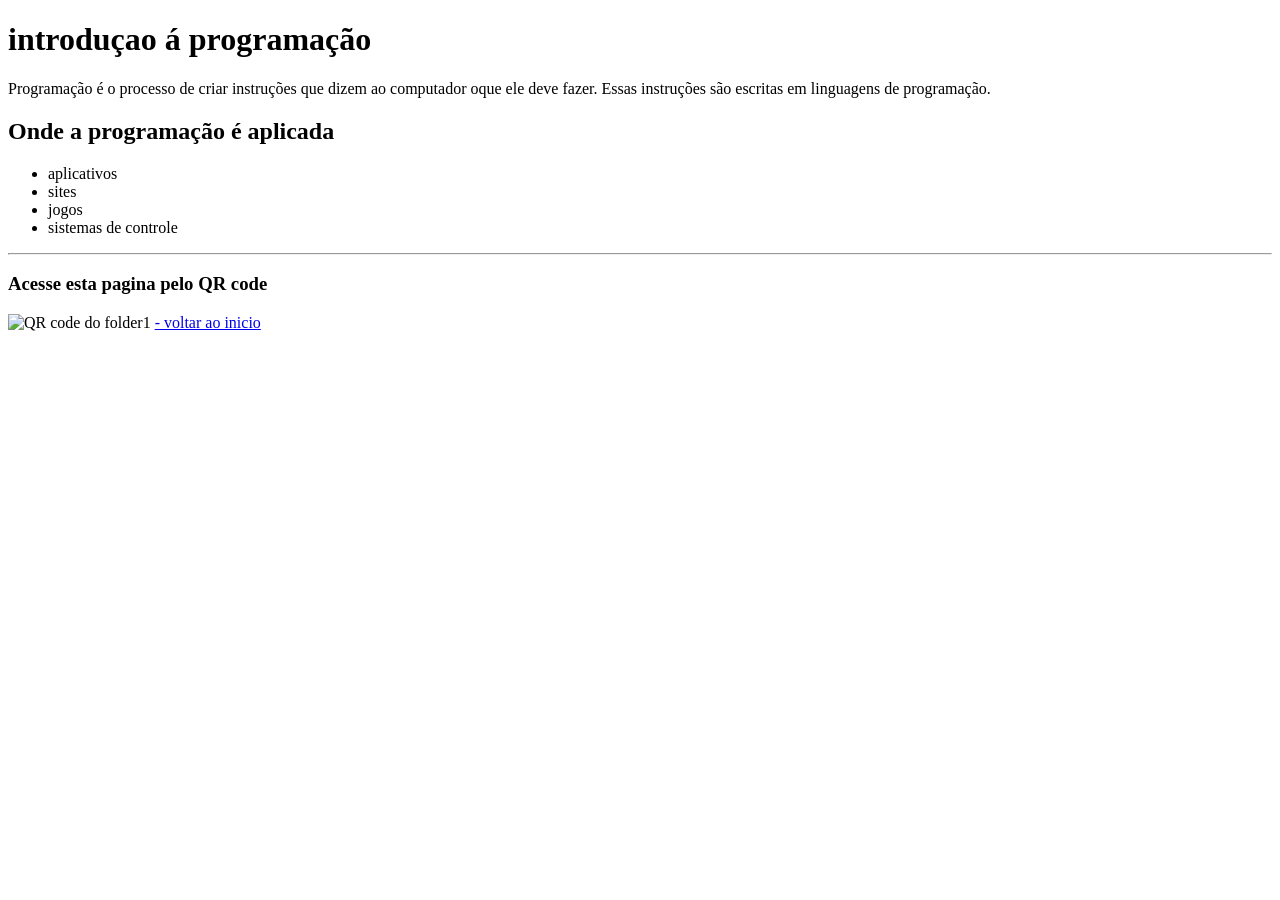
==== folder1.html @ 412d7f66 "Add files via upload" ====
<!DOCTYPE html>
<html lang="en">
<head>
    <meta charset="UTF-8">
    <meta name="viewport" content="width=device-width, initial-scale=1.0">
    <title>1 - Introdução a programação</title>
    <link ref="stylesheet" href="../css/style.css">

</head>
<body>

    <div class="folder">
        <h1>introduçao á programação</h1>

        <p>
            Programação é o processo de criar instruções que dizem ao computador oque ele deve fazer.
            Essas instruções são escritas em linguagens de programação.
        </p>

        <h2>Onde a programação é aplicada</h2>

        <ul>
            <li>aplicativos</li>
            <li>sites</li>
            <li>jogos</li>
            <li>sistemas de controle</li>
        </ul>
        
        <hr>

        <h3> Acesse esta pagina pelo QR code </h3>

        <img

        src="https://api.qrserver.com/v1/create-qr-code/?size=150x150&data=http://meusite/folders/folder1.html"
            alt="QR code do folder1">

        <a href="./index.html"> - voltar ao inicio</a>
    </div>
    
</body>
</html>
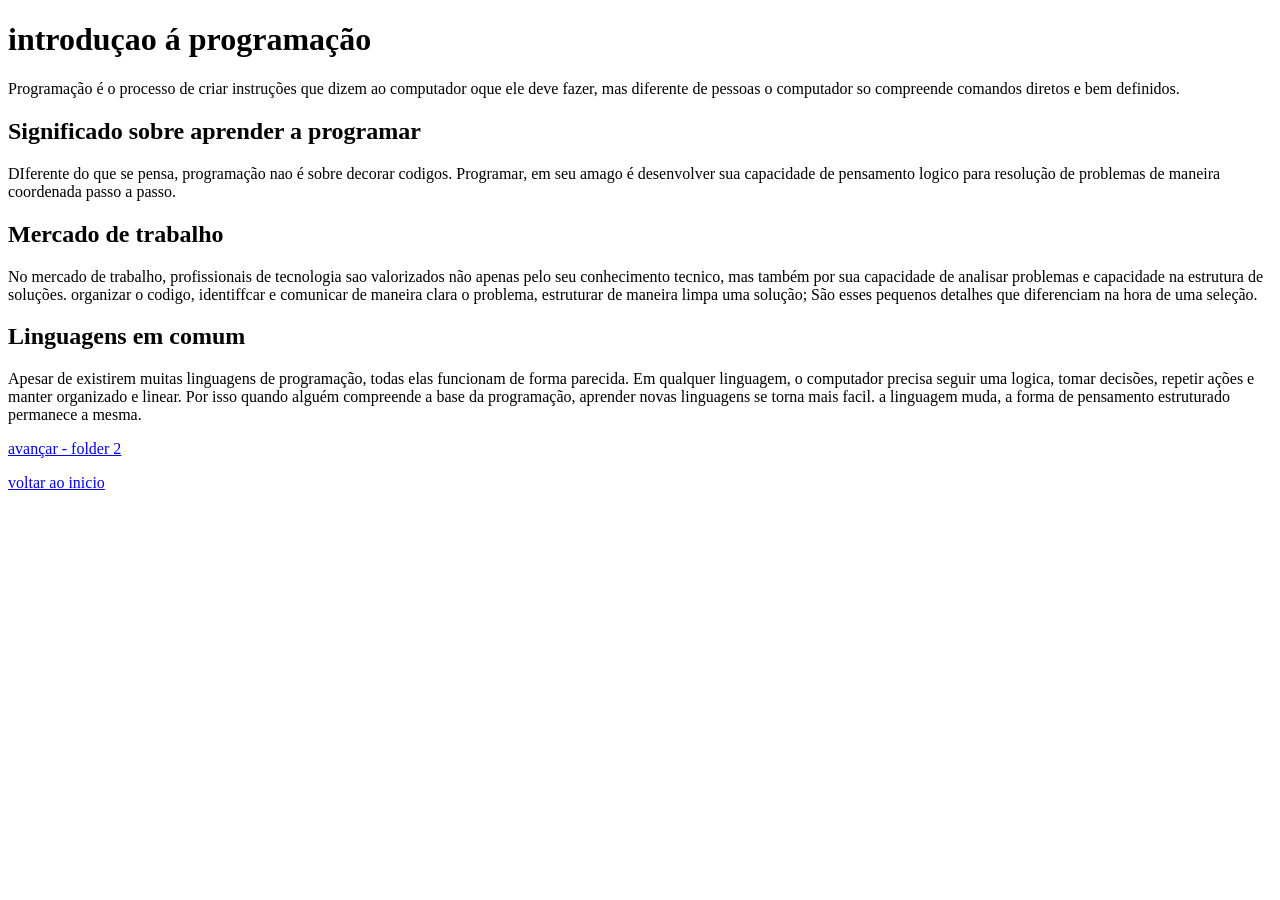
==== commit a34de33a: "Add files via upload" ====
--- a/folder1.html
+++ b/folder1.html
@@ -4,38 +4,59 @@
     <meta charset="UTF-8">
     <meta name="viewport" content="width=device-width, initial-scale=1.0">
     <title>1 - Introdução a programação</title>
-    <link ref="stylesheet" href="../css/style.css">
+    <link rel="stylesheet" href="../3- estrutura html/css/style.css">
 
 </head>
+
+
+
 <body>
 
     <div class="folder">
         <h1>introduçao á programação</h1>
 
         <p>
-            Programação é o processo de criar instruções que dizem ao computador oque ele deve fazer.
-            Essas instruções são escritas em linguagens de programação.
+            Programação é o processo de criar instruções que dizem ao computador oque ele deve fazer, mas
+            diferente de pessoas o computador so compreende comandos diretos e bem definidos.
+            
         </p>
 
-        <h2>Onde a programação é aplicada</h2>
+        <h2>Significado sobre aprender a programar</h2>
 
-        <ul>
-            <li>aplicativos</li>
-            <li>sites</li>
-            <li>jogos</li>
-            <li>sistemas de controle</li>
-        </ul>
+        <p>DIferente do que se pensa, programação nao é sobre decorar codigos. Programar,
+            em seu amago é desenvolver sua capacidade de pensamento logico para resolução
+            de problemas de maneira coordenada passo a passo.
+
+        </p>
         
-        <hr>
+        <h2>Mercado de trabalho</h2>
 
-        <h3> Acesse esta pagina pelo QR code </h3>
+        <p>No mercado de trabalho, profissionais de tecnologia sao valorizados não apenas
+            pelo seu conhecimento tecnico, mas também por sua capacidade de analisar problemas
+            e capacidade na estrutura de soluções. organizar o codigo, identiffcar e comunicar
+            de maneira clara o problema, estruturar de maneira limpa uma solução; São esses 
+            pequenos detalhes que diferenciam na hora de uma seleção.
+        </p>
 
-        <img
 
-        src="https://api.qrserver.com/v1/create-qr-code/?size=150x150&data=http://meusite/folders/folder1.html"
-            alt="QR code do folder1">
+        <h2>Linguagens em comum</h2>
 
-        <a href="./index.html"> - voltar ao inicio</a>
+        <p>Apesar de existirem muitas linguagens de programação, todas elas funcionam de forma 
+            parecida.
+            Em qualquer linguagem, o computador precisa seguir uma logica, tomar decisões,
+            repetir ações e manter organizado e linear.
+            Por isso quando alguém compreende a base da programação, aprender novas linguagens se torna mais facil.
+            a linguagem muda, a forma de pensamento estruturado permanece a mesma.
+        </p>
+
+        <p> <a href="folder2.html">  avançar - folder 2 </a></p>
+    
+   
+
+        <a href="./index.html"> voltar ao inicio</a>
+        
+
+      
     </div>
     
 </body>
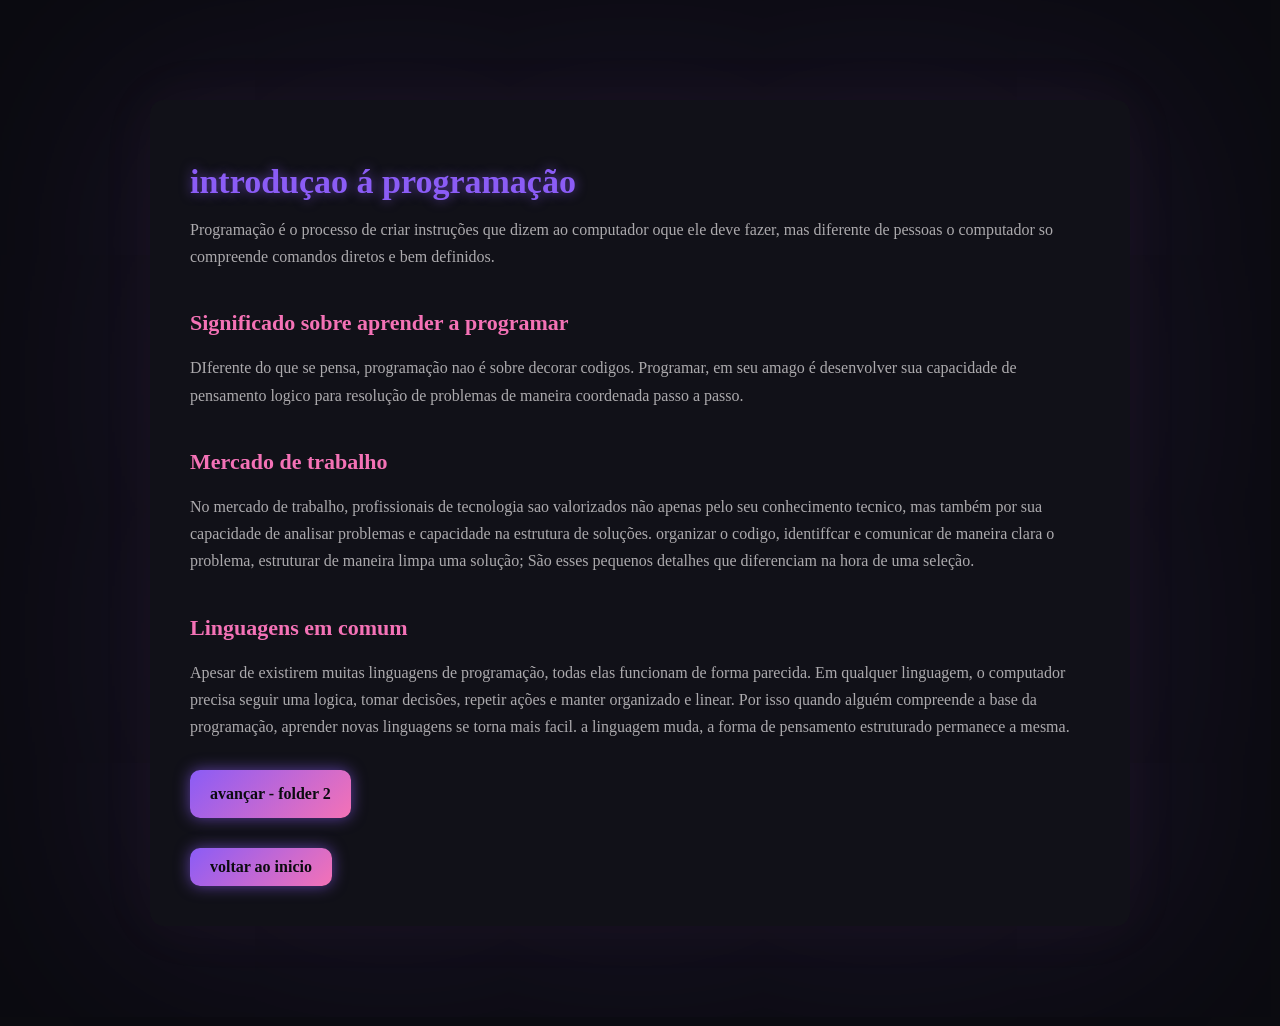
==== commit 070f27e4: "Update folder1.html" ====
--- a/folder1.html
+++ b/folder1.html
@@ -4,7 +4,7 @@
     <meta charset="UTF-8">
     <meta name="viewport" content="width=device-width, initial-scale=1.0">
     <title>1 - Introdução a programação</title>
-    <link rel="stylesheet" href="../3- estrutura html/css/style.css">
+    <link rel="stylesheet" href="./css/style.css">
 
 </head>
 
@@ -60,4 +60,4 @@
     </div>
     
 </body>
-</html>+</html>
--- a/css/style.css
+++ b/css/style.css
@@ -0,0 +1,276 @@
+:root {
+  --bg: #0b0b10;
+  --card: #111118;
+
+  --primary: #8b5cf6;
+  --accent: #f472b6;
+  --glow: #a78bfa;
+
+  --text: #e5e7eb;
+  --muted: #acaaad;
+}
+
+body {
+  margin: 0;
+  font-family: "segoe UI", 'Times New Roman', Times, serif;
+  background-color: var(--bg);
+  color: var(--text);
+  padding: 40px;
+}
+
+p {
+  line-height: 1.7;
+  margin-top: 15px;
+  color: var(--muted);
+
+} 
+
+.folder {
+  max-width: 900px;
+  margin: 60px auto;
+  background: var(--card);
+  padding: 40px;
+  border-radius: 14px;
+  box-shadow:
+   0 0 300px rgba(139, 92, 246, 0.15),
+   0 0 60px rgba(244, 114, 182,0.05);
+}
+
+h1 {
+  margin-bottom: 10px;
+  font-size: 34px;
+  color: var(--primary);
+  text-shadow: 0 0 12px rgba(139, 92, 246, 0.6);
+}
+
+h2 {
+  margin-top: 40px;
+  font-size: 22px;
+  color: var(--accent);
+
+}
+
+h3 {
+  text-align: center;
+  margin-top: 40px;
+  font-weight: normal;
+  color: #555;
+}
+
+.cards {
+  display: grid;
+  grid-template-columns: repeat(auto-fit, minmax(220px, 1fr));
+  gap: 24px;
+  margin-top: 25px;
+}
+
+.card {
+  background-color: #0f0f17;
+  padding: 22px;
+  border-radius: 12px;
+  border: 1px solid rgba(139, 92, 246, 0.3);
+  transition: all 0.25s ease;
+}
+
+.card:hover {
+  border-color: var(--accent);
+  box-shadow: 
+    0 0 20px rgba(244, 114, 182, 0.3);
+  transform: translateY(-4px);
+}
+
+a {
+  display: inline-block;
+  margin-top: 14px;
+  padding: 10px 20px;
+  border-radius: 10px;
+  text-decoration: none;
+  font-weight: 600;
+  color: #0b0b10;
+  background: linear-gradient(
+    135deg,
+    var(--primary),
+    var(--accent)
+  );
+  box-shadow: 
+    0 0 15px rgba(139, 92, 246, 0.6);
+  transition: all 0.25s ease;
+}
+
+a:hover {
+  box-shadow: 
+    0 0 25px rgba(244, 114, 182, 0.9);
+  transform: scale(1.05);
+}
+
+hr {
+  margin: 30px 0;
+}
+
+img {
+  display: block;
+  margin: 20px auto;
+  max-width: 180px;
+}
+
+section.linguagem {
+  background: rgba (255,255,255,0,0.5);
+  border-left: 3px solid #b84cff;
+  padding: 16px;
+  margin: 20px 0px;
+  border-radius: 8px;
+}
+
+section.linguagem h2 {
+  color: #ff79ff;
+
+}
+
+.avancada {
+  border-left: 3px solid #a97070;
+  background: rgba(97, 71, 102, 0.5);
+
+}
+.avancada p {
+  color: #acaaad;
+  
+}
+ 
+
+.avancada h2 {
+  color: #f45fff;
+}
+ 
+.avancada h3 {
+  color: #acaaad;
+}
+ 
+.intro {
+  opacity: 0.9;
+  margin-bottom: 24px;
+}
+
+pre {
+  background: #0b0b14;
+  border-left: 3px solid #8a2be2;
+  padding: 16px;
+  border-radius: 8px;
+  overflow-x: auto;
+
+}
+
+code {
+  color: #e0d7ff;
+  font-family: monospace;
+  font-size: 0.9rem;
+} 
+
+.bloco, .exemplo {
+  background: rgba(255,255,255,0.05);
+  border-left: 3px solid #8a2be2;
+  padding: 16px;
+  margin: 20px 0;
+  border-radius: 8px;
+}
+
+button {
+  background: linear-gradient(90deg, #a855f7, #ec4899);
+  border: none;
+  padding: 10px 18px;
+  color: white;
+  border-radius: 6px;
+  cursor: pointer;
+}
+
+button:hover {
+  opacity: 0.85;
+}
+
+#mensagem {
+  margin-top: 12px;
+  color: #67e8f9;
+}
+
+.area {
+  background: rgba(255,255,255,0.05);
+  border-left: 3px solid #22d3ee;
+  padding: 18px;
+  margin: 22px 0;
+  border-radius: 8px;
+}
+
+.area h2 {
+  color: #67e8f9;
+}
+
+.area ul {
+  margin-top: 10px;
+  padding-left: 20px;
+}
+
+.footer {
+  margin-top: 60px;
+  padding-top: 20px;
+  text-align: center;
+  color: #bdbdbd;
+  font-size: 14px;
+}
+
+.footer a {
+  color: #423842;
+  text-decoration: none;
+  font-weight: bold;
+}
+
+.footer a:hover {
+  text-decoration: underline;
+}
+
+.footer hr {
+  margin-bottom: 20px;
+  border: none;
+  height: 1px;
+  background: linear-gradient(to right, #7f00ff, #ff79ff);
+}
+
+.footer .copyright {
+  margin-top: 10px;
+  font-size: 12px;
+  opacity: 0.7;
+}
+
+.container {
+  max-width: 1200px;
+  width: 100%;
+  padding: 16px;
+}
+
+.folders {
+  display: flex;
+  flex-wrap: wrap;
+  gap: 16px;
+}
+
+.folder {
+  flex: 1 1 250px;
+}
+
+@media (max-width: 768px) {
+  body {
+    font-size: 16px;
+  }
+
+  .folders {
+    flex-direction: column;
+  }
+
+  h1 {
+    font-size: 1.6rem;
+  }
+}
+
+button {
+  padding: 14px 18px;
+  font-size: 1rem;
+  border-radius: 8px;
+}
